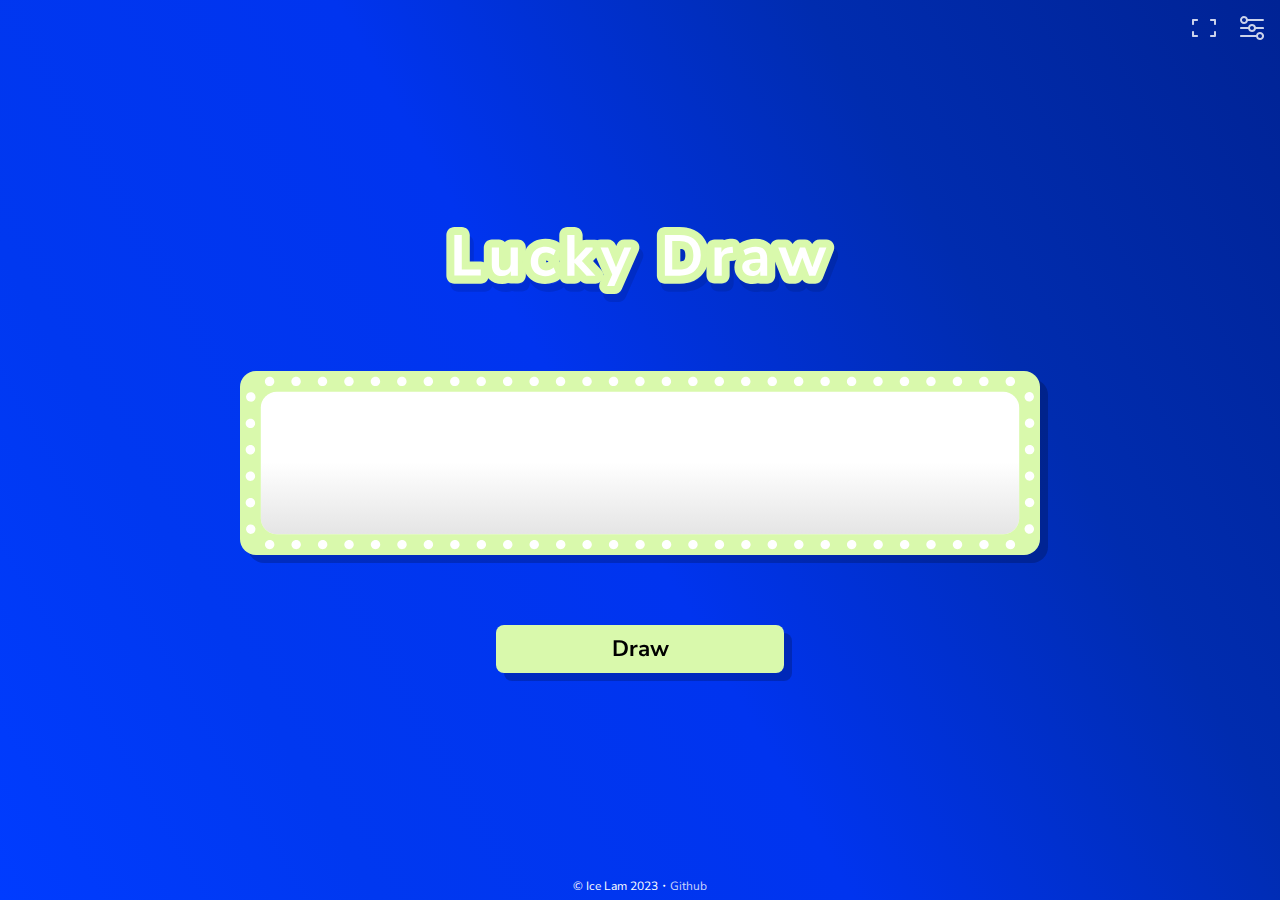
==== lucky-draw/index.html @ dd075f1b "add lucky draw" ====
<!DOCTYPE html PUBLIC "-//W3C//DTD XHTML 1.1//EN" "http://www.w3.org/TR/xhtml11/DTD/xhtml11.dtd"><html xmlns="http://www.w3.org/1999/xhtml" xml:lang="en" lang="en"><head><meta http-equiv="Content-Type" content="text/html; charset=utf-8"><meta name="language" content="English"><meta http-equiv="X-UA-Compatible" content="IE=edge"><meta name="viewport" content="width=device-width,initial-scale=1,user-scalable=no"><meta name="format-detection" content="telephone=no, date=no, address=no, email=no"><meta name="msapplication-tap-highlight" content="no"><meta name="description" content="Simple HTML5 random name picker for picking lucky draw winner using Web Animations and AudioContext API."><meta name="keywords" content="lucky draw, lucky draw online, lucky draw app, random name picker, name picker"><meta name="title" content="Random Name Picker for Lucky Draw"><link rel="canonical" href="https://localhost:8888/"><meta property="og:description" content="Simple HTML5 random name picker for picking lucky draw winner using Web Animations and AudioContext API."><meta property="og:title" content="Random Name Picker for Lucky Draw"><meta property="og:type" content="website"><meta property="og:url" content="https://localhost:8888/"><meta property="og:image" content="https://localhost:8888/assets/images/og/og-image.png"><meta property="og:image:secure_url" content="https://localhost:8888/assets/images/og/og-image.png"><meta property="og:image:type" content="image/png"><meta property="og:image:width" content="1200"><meta property="og:image:height" content="630"><meta property="og:image:alt" content="Simple HTML5 random name picker for picking lucky draw winner using Web Animations and AudioContext API."><meta property="og:site_name" content="localhost:8888"><link rel="manifest" href="manifest.json"><meta name="apple-mobile-web-app-status-bar-style" content="black"><meta name="apple-mobile-web-app-capable" content="yes"><link rel="apple-touch-icon" sizes="180x180" href="assets/images/touch-icons/apple-touch-icon-180x180.png"><link rel="apple-touch-icon" sizes="152x152" href="assets/images/touch-icons/apple-touch-icon-152x152.png"><link rel="apple-touch-icon" sizes="144x144" href="assets/images/touch-icons/apple-touch-icon-144x144.png"><link rel="apple-touch-icon" sizes="120x120" href="assets/images/touch-icons/apple-touch-icon-120x120.png"><link rel="apple-touch-icon" sizes="114x114" href="assets/images/touch-icons/apple-touch-icon-114x114.png"><link rel="apple-touch-icon" sizes="76x76" href="assets/images/touch-icons/apple-touch-icon-76x76.png"><link rel="apple-touch-icon" sizes="72x72" href="assets/images/touch-icons/apple-touch-icon-72x72.png"><link rel="apple-touch-icon" sizes="57x57" href="assets/images/touch-icons/apple-touch-icon-57x57.png"><link rel="apple-touch-icon" href="assets/images/touch-icons/apple-touch-icon-57x57.png"><meta name="theme-color" content="#024c99"><meta name="mobile-web-app-capable" content="yes"><link rel="shortcut icon" href="assets/images/favicon.ico" type="image/x-icon"><title>Random Name Picker for Lucky Draw</title><script>!function(e,t,a,n,g){e[n]=e[n]||[],e[n].push({"gtm.start":(new Date).getTime(),event:"gtm.js"});var m=t.getElementsByTagName(a)[0],r=t.createElement(a);r.async=!0,r.src="https://www.googletagmanager.com/gtm.js?id=GTM-54B6D4G",m.parentNode.insertBefore(r,m)}(window,document,"script","dataLayer")</script><script defer="defer" src="assets/js/vendor.1891b3a6.js"></script><script defer="defer" src="assets/js/app.99dad608.js"></script><link href="assets/css/app.99dad608.css" rel="stylesheet"></head><body><noscript><iframe src="https://www.googletagmanager.com/ns.html?id=GTM-54B6D4G" height="0" width="0" style="display:none;visibility:hidden"></iframe></noscript><div class="theme--blue" id="app"><div class="main"><div class="control-group"><button class="icon-button icon-button--small" id="fullscreen-button"><?xml version="1.0" encoding="utf-8"?> <svg version="1.1" id="Layer_1" xmlns="http://www.w3.org/2000/svg" xmlns:xlink="http://www.w3.org/1999/xlink" x="0px" y="0px" viewBox="0 0 40 40" style="enable-background:new 0 0 40 40" xml:space="preserve" fill="currentcolor"><g id="fullscreen-icon"><g><path d="M8.3,5H1.7C0.7,5,0,5.7,0,6.7v6.7C0,14.3,0.7,15,1.7,15c0.9,0,1.7-0.7,1.7-1.7v-5h5c0.9,0,1.7-0.7,1.7-1.7
			S9.3,5,8.3,5z"/><path d="M40,13.3V6.7C40,5.7,39.3,5,38.3,5h-6.7C30.7,5,30,5.7,30,6.7c0,0.9,0.7,1.7,1.7,1.7h5v5
			c0,0.9,0.7,1.7,1.7,1.7S40,14.3,40,13.3z"/><path d="M31.7,35h6.7c0.9,0,1.7-0.7,1.7-1.7v-6.7c0-0.9-0.7-1.7-1.7-1.7c-0.9,0-1.7,0.7-1.7,1.7v5h-5
			c-0.9,0-1.7,0.7-1.7,1.7S30.7,35,31.7,35z"/><path d="M0,26.7v6.7C0,34.3,0.7,35,1.7,35h6.7c0.9,0,1.7-0.7,1.7-1.7c0-0.9-0.7-1.7-1.7-1.7h-5v-5
			c0-0.9-0.7-1.7-1.7-1.7S0,25.7,0,26.7z"/></g></g></svg></button><button class="icon-button icon-button--small" id="settings-button"><?xml version="1.0" encoding="utf-8"?> <svg version="1.1" id="Layer_1" xmlns="http://www.w3.org/2000/svg" xmlns:xlink="http://www.w3.org/1999/xlink" x="0px" y="0px" viewBox="0 0 40 40" style="enable-background:new 0 0 40 40" xml:space="preserve" fill="currentcolor"><g id="setting-icon"><path d="M6.7,13.3c3.1,0,5.7-2.1,6.5-5h25.2c0.9,0,1.7-0.7,1.7-1.7C40,5.7,39.3,5,38.3,5H13.1c-0.7-2.9-3.4-5-6.5-5
		C3,0,0,3,0,6.7S3,13.3,6.7,13.3z M6.7,3.3c1.8,0,3.3,1.5,3.3,3.3S8.5,10,6.7,10S3.3,8.5,3.3,6.7S4.8,3.3,6.7,3.3z"/><path d="M33.3,26.7c-3.1,0-5.7,2.1-6.5,5H1.7c-0.9,0-1.7,0.7-1.7,1.7S0.7,35,1.7,35h25.2c0.7,2.9,3.4,5,6.5,5
		c3.7,0,6.7-3,6.7-6.7S37,26.7,33.3,26.7z M33.3,36.7c-1.8,0-3.3-1.5-3.3-3.3c0-1.8,1.5-3.3,3.3-3.3c1.8,0,3.3,1.5,3.3,3.3
		C36.7,35.2,35.2,36.7,33.3,36.7z"/><path d="M38.3,18.3H26.5c-0.7-2.9-3.4-5-6.5-5s-5.7,2.1-6.5,5H1.7C0.7,18.3,0,19.1,0,20c0,0.9,0.7,1.7,1.7,1.7h11.9
		c0.7,2.9,3.4,5,6.5,5s5.7-2.1,6.5-5h11.9c0.9,0,1.7-0.7,1.7-1.7S39.3,18.3,38.3,18.3z M20,23.3c-1.8,0-3.3-1.5-3.3-3.3
		s1.5-3.3,3.3-3.3s3.3,1.5,3.3,3.3S21.8,23.3,20,23.3z"/></g></svg></button></div><canvas class="confetti" id="confetti-canvas"></canvas><div id="lucky-draw"><div class="title"><?xml version="1.0" encoding="utf-8"?> <svg version="1.1" id="Layer_1" xmlns="http://www.w3.org/2000/svg" xmlns:xlink="http://www.w3.org/1999/xlink" x="0px" y="0px" viewBox="0 0 496 94" style="enable-background:new 0 0 496 94" xml:space="preserve" aria-labelledby="Lucky Draw" role="img"><style>#title_svg .st0{opacity:.1}#title_svg .st1{fill:#000000}#title_svg .st2{fill:#808080}#title_svg .st3{fill:currentcolor}#title_svg .st4{fill:#FFFFFF}</style><g id="title_svg"><g class="st0"><path class="st1" d="M29.7,10h-9.3c-5.5,0-10,4.5-10,10v50.8c0,5.5,4.5,10,10,10h33c5.5,0,10-4.5,10-10v-7.6c0-5.5-4.5-10-10-10
			H39.7V20C39.7,14.5,35.2,10,29.7,10L29.7,10z"/><path class="st2" d="M20.4,70.8V20h9.3v43.1h23.7v7.6h-33V70.8z"/><path class="st1" d="M99.8,25.6h-9c-2.9,0-5.4,1.2-7.3,3.1c-1.8-1.9-4.4-3.1-7.3-3.1h-9c-5.5,0-10,4.5-10,10v21.2
			c0,15.1,8.8,24.5,23,24.5c2.6,0,5.1-0.4,7.4-1.2c1.1,0.4,2.2,0.6,3.4,0.6h8.8c5.5,0,10-4.5,10-10V35.6
			C109.8,30,105.3,25.6,99.8,25.6L99.8,25.6z"/><path class="st2" d="M99.8,35.6v35.2H91v-5.4c-1.1,1.9-2.6,3.4-4.5,4.4s-4,1.5-6.3,1.5c-8.6,0-13-4.8-13-14.5V35.6h9v21.3
			c0,2.5,0.5,4.3,1.5,5.5s2.6,1.8,4.8,1.8c2.5,0,4.5-0.8,6-2.5s2.3-3.9,2.3-6.6V35.6H99.8z"/><path class="st1" d="M134.2,24.7c-5.3,0-10.2,1.2-14.5,3.5c-4.5,2.5-8,6-10.4,10.5c-2.3,4.3-3.5,9.1-3.5,14.4s1.1,10.1,3.3,14.2
			c2.4,4.5,5.8,8,10.3,10.4c4.2,2.3,9,3.5,14.4,3.5c3.6,0,7.2-0.6,10.6-1.7c3.7-1.2,6.9-3,9.5-5.4c3.1-2.8,4.1-7.3,2.5-11.2
			l-2.6-6.3c-0.6-1.5-1.6-2.8-2.7-3.8c1.2-1,2.1-2.3,2.8-3.8l2.6-6.3c1.6-3.8,0.6-8.3-2.4-11.1c-2.5-2.3-5.7-4.1-9.4-5.4
			C141.3,25.3,137.8,24.7,134.2,24.7L134.2,24.7z M135.2,54.3c0-0.3-0.1-0.7-0.1-1.2c0-0.6,0-1,0.1-1.3c0.4,0,0.8,0.1,1.2,0.3
			c0.6,0.2,1.1,0.5,1.7,1c-0.6,0.4-1.1,0.8-1.7,1C136,54.2,135.6,54.2,135.2,54.3L135.2,54.3z"/><path class="st2" d="M124.3,69.1c-2.7-1.5-4.8-3.6-6.2-6.3c-1.4-2.7-2.2-5.9-2.2-9.6c0-3.6,0.8-6.9,2.3-9.7s3.7-5,6.4-6.5
			c2.8-1.5,6-2.3,9.6-2.3c2.5,0,4.9,0.4,7.3,1.2c2.4,0.8,4.3,1.9,5.7,3.2l-2.6,6.3c-1.5-1.2-3.1-2.1-4.7-2.7
			c-1.7-0.6-3.3-0.9-4.9-0.9c-3.1,0-5.5,1-7.3,2.9c-1.7,1.9-2.6,4.7-2.6,8.4c0,3.6,0.9,6.4,2.6,8.3c1.7,1.9,4.2,2.9,7.3,2.9
			c1.6,0,3.3-0.3,4.9-0.9c1.7-0.6,3.2-1.5,4.7-2.7l2.6,6.3c-1.5,1.4-3.5,2.5-5.9,3.3s-4.9,1.2-7.5,1.2
			C130.2,71.3,127,70.6,124.3,69.1z"/><path class="st1" d="M170.6,10h-9c-5.5,0-10,4.5-10,10v50.8c0,5.5,4.5,10,10,10h9c3,0,5.7-1.3,7.6-3.4l0.3,0.3
			c1.9,2,4.5,3.1,7.3,3.1H197c4,0,7.6-2.4,9.2-6c1.6-3.6,0.9-7.9-1.8-10.8l-10.6-11.4l9.4-10c2.7-2.9,3.5-7.2,1.9-10.8
			c-1.6-3.7-5.2-6-9.2-6H185c-1.5,0-2.9,0.3-4.2,0.9V20C180.6,14.5,176.1,10,170.6,10L170.6,10z"/><path class="st2" d="M196.9,70.8h-11.2l-15.1-16.1v16.1h-9V20h9v31l14.2-15.3h10.9l-15.8,16.8L196.9,70.8z"/><path class="st1" d="M241.7,25.6h-8.9c-4.1,0-7.7,2.4-9.2,6.2l-0.8,2.1l-0.8-2c-1.5-3.8-5.2-6.3-9.3-6.3h-9.5
			c-3.4,0-6.5,1.7-8.4,4.5c-1.8,2.8-2.2,6.4-0.8,9.5l12.9,29.7l-4.6,10.3c-1.4,3.1-1.1,6.7,0.7,9.5s5,4.6,8.4,4.6h9.1
			c4,0,7.6-2.3,9.2-6l21.2-48.1c1.4-3.1,1.1-6.7-0.8-9.5C248.2,27.3,245,25.6,241.7,25.6L241.7,25.6z M241.7,45.6L241.7,45.6
			L241.7,45.6L241.7,45.6z"/><path class="st2" d="M232.8,35.6h8.9l-21.2,48.1h-9.1l6.4-14.3l-14.7-33.8h9.5l9.9,24.8L232.8,35.6z"/><path class="st1" d="M302.3,10h-18.7c-5.5,0-10,4.5-10,10v50.8c0,5.5,4.5,10,10,10h18.7c11,0,19.8-3.2,26.3-9.5
			c6.6-6.4,9.9-15.1,9.9-25.9s-3.3-19.5-9.9-25.9C322.1,13.2,313.2,10,302.3,10L302.3,10z M302.9,53.2V37.6c2.3,0.1,4.1,0.6,4.8,1.4
			c1,1,1.5,3.3,1.5,6.3c0,3.1-0.6,5.4-1.5,6.4C306.9,52.5,305.2,53,302.9,53.2L302.9,53.2z"/><path class="st2" d="M283.6,20h18.7c8.3,0,14.7,2.2,19.3,6.7c4.6,4.4,6.9,10.7,6.9,18.7s-2.3,14.3-6.9,18.7
			c-4.6,4.5-11,6.7-19.3,6.7h-18.7V20z M301.7,63.2c11.7,0,17.5-6,17.5-17.9s-5.8-17.8-17.5-17.8h-8.9v35.6L301.7,63.2L301.7,63.2z"/><path class="st1" d="M368.3,24.6c-0.3,0-0.5,0-0.8,0l-2.7,0.2c-2.7,0.2-5,0.7-7,1.3c-1.1-0.4-2.3-0.6-3.6-0.6h-8.6
			c-5.5,0-10,4.5-10,10v35.2c0,5.5,4.5,10,10,10h9c5.5,0,10-4.5,10-10V52.6l5.1-0.5c5.4-0.5,9.4-5.3,9-10.7l-0.6-7.6
			c-0.2-2.6-1.4-5.1-3.5-6.8C373,25.5,370.7,24.6,368.3,24.6L368.3,24.6z M363.5,52.9L363.5,52.9L363.5,52.9L363.5,52.9z"/><path class="st2" d="M368.9,42.2l-5.3,0.5c-6,0.6-8.9,3.6-8.9,9.1v19h-9V35.6h8.6v6.2c1.8-4.2,5.6-6.5,11.3-6.9l2.7-0.2
			L368.9,42.2z"/><path class="st1" d="M394.8,64.9c2.4,0,4.4-0.8,5.9-2.4c1.5-1.6,2.3-3.7,2.3-6.2v-1.5h-1.3c-3.2,0-5.7,0.1-7.5,0.4
			c-1.8,0.3-3,0.8-3.8,1.5s-1.2,1.7-1.2,3c0,1.5,0.5,2.8,1.6,3.8S393.2,64.9,394.8,64.9 M396.9,24.7c-3.4,0-7,0.5-10.7,1.6
			c-3.7,1.1-6.9,2.5-9.7,4.2c-4.1,2.6-5.7,7.7-3.9,12.2l2.1,5.1c-2,2.4-4.2,6.4-4.2,12.5c0,4,1.1,7.8,3.3,11.1
			c2.1,3.2,4.9,5.7,8.4,7.4c3.3,1.7,7,2.5,10.9,2.5c2.4,0,4.7-0.4,6.9-1c1,0.3,2,0.5,3,0.5h8.6c5.5,0,10-4.5,10-10V49.4
			c0-7.7-2.2-13.8-6.5-18.2C410.6,26.9,404.6,24.7,396.9,24.7L396.9,24.7z"/><path class="st2" d="M407.9,38.3c2.4,2.4,3.6,6.1,3.6,11.1v21.4h-8.6v-5.4c-0.8,1.9-2.1,3.3-3.9,4.4c-1.8,1.1-3.8,1.6-6.1,1.6
			c-2.4,0-4.5-0.5-6.4-1.4c-1.9-1-3.4-2.3-4.5-4s-1.7-3.6-1.7-5.6c0-2.6,0.7-4.6,2-6.1s3.5-2.6,6.4-3.2c3-0.7,7.1-1,12.3-1h1.8v-1.7
			c0-2.4-0.5-4.1-1.5-5.2s-2.7-1.6-5.1-1.6c-1.9,0-3.8,0.3-5.9,1c-2,0.6-4,1.5-6,2.7l-2.5-6.2c2-1.2,4.3-2.3,7.1-3.1
			c2.8-0.8,5.4-1.2,7.9-1.2C401.8,34.7,405.5,35.9,407.9,38.3z M400.7,62.4c1.5-1.6,2.3-3.7,2.3-6.2v-1.5h-1.3
			c-3.2,0-5.7,0.1-7.5,0.4c-1.8,0.3-3,0.8-3.8,1.5s-1.2,1.7-1.2,3c0,1.5,0.5,2.8,1.6,3.8s2.4,1.5,4,1.5
			C397.2,64.9,399.2,64.1,400.7,62.4z"/><path class="st1" d="M485.6,25.6h-8.8c-3.8,0-7.3,2.2-9,5.6c-1.7-3.4-5.1-5.6-9-5.6h-6.5c-3.9,0-7.3,2.2-9,5.6
			c-1.7-3.4-5.1-5.6-9-5.6h-9.2c-3.3,0-6.4,1.6-8.3,4.4c-1.9,2.7-2.2,6.2-1,9.3l13.9,35.2c1.5,3.8,5.2,6.3,9.3,6.3h7.8
			c3.5,0,6.7-1.9,8.5-4.8c1.8,2.9,5,4.8,8.5,4.8h7.8c4.1,0,7.8-2.5,9.3-6.3l13.8-35.2c1.2-3.1,0.8-6.6-1-9.3
			C492,27.2,488.9,25.6,485.6,25.6L485.6,25.6z M485.6,45.6L485.6,45.6L485.6,45.6L485.6,45.6z"/><path class="st2" d="M476.8,35.6h8.8l-13.8,35.2H464l-8.6-22.7L447,70.8h-7.8l-13.9-35.2h9.2l9,24.5l9-24.5h6.5l9,24.6L476.8,35.6
			z"/></g><g><g><g><path class="st3" d="M24.7,0h-9.3c-5.5,0-10,4.5-10,10v50.8c0,5.5,4.5,10,10,10h33c5.5,0,10-4.5,10-10v-7.6c0-5.5-4.5-10-10-10
					H34.7V10C34.7,4.5,30.2,0,24.7,0L24.7,0z"/><path class="st4" d="M15.4,60.8V10h9.3v43.1h23.7v7.6h-33V60.8z"/></g><g><path class="st3" d="M94.8,15.6h-9c-2.9,0-5.4,1.2-7.3,3.1c-1.8-1.9-4.4-3.1-7.3-3.1h-9c-5.5,0-10,4.5-10,10v21.2
					c0,15.1,8.8,24.5,23,24.5c2.6,0,5.1-0.4,7.4-1.2c1.1,0.4,2.2,0.6,3.4,0.6h8.8c5.5,0,10-4.5,10-10V25.6
					C104.8,20,100.3,15.6,94.8,15.6L94.8,15.6z"/><path class="st4" d="M94.8,25.6v35.2H86v-5.4c-1.1,1.9-2.6,3.4-4.5,4.4s-4,1.5-6.3,1.5c-8.6,0-13-4.8-13-14.5V25.6h9v21.3
					c0,2.5,0.5,4.3,1.5,5.5s2.6,1.8,4.8,1.8c2.5,0,4.5-0.8,6-2.5s2.3-3.9,2.3-6.6V25.6H94.8z"/></g><g><path class="st3" d="M129.2,14.7c-5.3,0-10.2,1.2-14.5,3.5c-4.5,2.5-8,6-10.4,10.5c-2.3,4.3-3.5,9.1-3.5,14.4s1.1,10.1,3.3,14.2
					c2.4,4.5,5.8,8,10.3,10.4c4.2,2.3,9,3.5,14.4,3.5c3.6,0,7.2-0.6,10.6-1.7c3.7-1.2,6.9-3,9.5-5.4c3.1-2.8,4.1-7.3,2.5-11.2
					l-2.6-6.3c-0.6-1.5-1.6-2.8-2.7-3.8c1.2-1,2.1-2.3,2.8-3.8l2.6-6.3c1.6-3.8,0.6-8.3-2.4-11.1c-2.5-2.3-5.7-4.1-9.4-5.4
					C136.3,15.3,132.8,14.7,129.2,14.7L129.2,14.7z M130.2,44.3c0-0.3-0.1-0.7-0.1-1.2c0-0.6,0-1,0.1-1.3c0.4,0,0.8,0.1,1.2,0.3
					c0.6,0.2,1.1,0.5,1.7,1c-0.6,0.4-1.1,0.8-1.7,1C131,44.2,130.6,44.2,130.2,44.3L130.2,44.3z"/><path class="st4" d="M119.3,59.1c-2.7-1.5-4.8-3.6-6.2-6.3c-1.4-2.7-2.2-5.9-2.2-9.6c0-3.6,0.8-6.9,2.3-9.7s3.7-5,6.4-6.5
					c2.8-1.5,6-2.3,9.6-2.3c2.5,0,4.9,0.4,7.3,1.2c2.4,0.8,4.3,1.9,5.7,3.2l-2.6,6.3c-1.5-1.2-3.1-2.1-4.7-2.7
					c-1.7-0.6-3.3-0.9-4.9-0.9c-3.1,0-5.5,1-7.3,2.9c-1.7,1.9-2.6,4.7-2.6,8.4c0,3.6,0.9,6.4,2.6,8.3s4.2,2.9,7.3,2.9
					c1.6,0,3.3-0.3,4.9-0.9c1.7-0.6,3.2-1.5,4.7-2.7l2.6,6.3c-1.5,1.4-3.5,2.5-5.9,3.3s-4.9,1.2-7.5,1.2
					C125.2,61.3,122,60.6,119.3,59.1z"/></g><g><path class="st3" d="M165.6,0h-9c-5.5,0-10,4.5-10,10v50.8c0,5.5,4.5,10,10,10h9c3,0,5.7-1.3,7.6-3.4l0.3,0.3
					c1.9,2,4.5,3.1,7.3,3.1H192c4,0,7.6-2.4,9.2-6c1.6-3.6,0.9-7.9-1.8-10.8l-10.6-11.4l9.4-10c2.7-2.9,3.5-7.2,1.9-10.8
					c-1.6-3.7-5.2-6-9.2-6H180c-1.5,0-2.9,0.3-4.2,0.9V10C175.6,4.5,171.1,0,165.6,0L165.6,0z"/><path class="st4" d="M191.9,60.8h-11.2l-15.1-16.1v16.1h-9V10h9v31l14.2-15.3h10.9l-15.8,16.8L191.9,60.8z"/></g><g><path class="st3" d="M236.7,15.6h-8.9c-4.1,0-7.7,2.4-9.2,6.2l-0.8,2.1l-0.8-2c-1.5-3.8-5.2-6.3-9.3-6.3h-9.5
					c-3.4,0-6.5,1.7-8.4,4.5c-1.8,2.8-2.2,6.4-0.8,9.5l12.9,29.7l-4.6,10.3c-1.4,3.1-1.1,6.7,0.7,9.5s5,4.6,8.4,4.6h9.1
					c4,0,7.6-2.3,9.2-6l21.2-48.1c1.4-3.1,1.1-6.7-0.8-9.5C243.2,17.3,240,15.6,236.7,15.6L236.7,15.6z M236.7,35.6L236.7,35.6
					L236.7,35.6L236.7,35.6z"/><path class="st4" d="M227.8,25.6h8.9l-21.2,48.1h-9.1l6.4-14.3l-14.7-33.8h9.5l9.9,24.8L227.8,25.6z"/></g><g><path class="st3" d="M297.3,0h-18.7c-5.5,0-10,4.5-10,10v50.8c0,5.5,4.5,10,10,10h18.7c11,0,19.8-3.2,26.3-9.5
					c6.6-6.4,9.9-15.1,9.9-25.9s-3.3-19.5-9.9-25.9C317.1,3.2,308.2,0,297.3,0L297.3,0z M297.9,43.2V27.6c2.3,0.1,4.1,0.6,4.8,1.4
					c1,1,1.5,3.3,1.5,6.3c0,3.1-0.6,5.4-1.5,6.4C301.9,42.5,300.2,43,297.9,43.2L297.9,43.2z"/><path class="st4" d="M278.6,10h18.7c8.3,0,14.7,2.2,19.3,6.7c4.6,4.4,6.9,10.7,6.9,18.7s-2.3,14.3-6.9,18.7
					c-4.6,4.5-11,6.7-19.3,6.7h-18.7V10z M296.7,53.2c11.7,0,17.5-6,17.5-17.9s-5.8-17.8-17.5-17.8h-8.9v35.6L296.7,53.2L296.7,53.2
					z"/></g><g><path class="st3" d="M363.3,14.6c-0.3,0-0.5,0-0.8,0l-2.7,0.2c-2.7,0.2-5,0.7-7,1.3c-1.1-0.4-2.3-0.6-3.6-0.6h-8.6
					c-5.5,0-10,4.5-10,10v35.2c0,5.5,4.5,10,10,10h9c5.5,0,10-4.5,10-10V42.6l5.1-0.5c5.4-0.5,9.4-5.3,9-10.7l-0.6-7.6
					c-0.2-2.6-1.4-5.1-3.5-6.8C368,15.5,365.7,14.6,363.3,14.6L363.3,14.6z M358.5,42.9L358.5,42.9L358.5,42.9L358.5,42.9z"/><path class="st4" d="M363.9,32.2l-5.3,0.5c-6,0.6-8.9,3.6-8.9,9.1v19h-9V25.6h8.6v6.2c1.8-4.2,5.6-6.5,11.3-6.9l2.7-0.2
					L363.9,32.2z"/></g><g><path class="st3" d="M389.8,54.9c2.4,0,4.4-0.8,5.9-2.4s2.3-3.7,2.3-6.2v-1.5h-1.3c-3.2,0-5.7,0.1-7.5,0.4
					c-1.8,0.3-3,0.8-3.8,1.5s-1.2,1.7-1.2,3c0,1.5,0.5,2.8,1.6,3.8S388.2,54.9,389.8,54.9 M391.9,14.7c-3.4,0-7,0.5-10.7,1.6
					s-6.9,2.5-9.7,4.2c-4.1,2.6-5.7,7.7-3.9,12.2l2.1,5.1c-2,2.4-4.2,6.4-4.2,12.5c0,4,1.1,7.8,3.3,11.1c2.1,3.2,4.9,5.7,8.4,7.4
					c3.3,1.7,7,2.5,10.9,2.5c2.4,0,4.7-0.4,6.9-1c1,0.3,2,0.5,3,0.5h8.6c5.5,0,10-4.5,10-10V39.4c0-7.7-2.2-13.8-6.5-18.2
					C405.6,16.9,399.6,14.7,391.9,14.7L391.9,14.7z"/><path class="st4" d="M402.9,28.3c2.4,2.4,3.6,6.1,3.6,11.1v21.4h-8.6v-5.4c-0.8,1.9-2.1,3.3-3.9,4.4c-1.8,1.1-3.8,1.6-6.1,1.6
					c-2.4,0-4.5-0.5-6.4-1.4c-1.9-1-3.4-2.3-4.5-4s-1.7-3.6-1.7-5.6c0-2.6,0.7-4.6,2-6.1s3.5-2.6,6.4-3.2c3-0.7,7.1-1,12.3-1h1.8
					v-1.7c0-2.4-0.5-4.1-1.5-5.2s-2.7-1.6-5.1-1.6c-1.9,0-3.8,0.3-5.9,1c-2,0.6-4,1.5-6,2.7l-2.5-6.2c2-1.2,4.3-2.3,7.1-3.1
					c2.8-0.8,5.4-1.2,7.9-1.2C396.8,24.7,400.5,25.9,402.9,28.3z M395.7,52.4c1.5-1.6,2.3-3.7,2.3-6.2v-1.5h-1.3
					c-3.2,0-5.7,0.1-7.5,0.4c-1.8,0.3-3,0.8-3.8,1.5s-1.2,1.7-1.2,3c0,1.5,0.5,2.8,1.6,3.8s2.4,1.5,4,1.5
					C392.2,54.9,394.2,54.1,395.7,52.4z"/></g><g><path class="st3" d="M480.6,15.6h-8.8c-3.8,0-7.3,2.2-9,5.6c-1.7-3.4-5.1-5.6-9-5.6h-6.5c-3.9,0-7.3,2.2-9,5.6
					c-1.7-3.4-5.1-5.6-9-5.6h-9.2c-3.3,0-6.4,1.6-8.3,4.4c-1.9,2.7-2.2,6.2-1,9.3l13.9,35.2c1.5,3.8,5.2,6.3,9.3,6.3h7.8
					c3.5,0,6.7-1.9,8.5-4.8c1.8,2.9,5,4.8,8.5,4.8h7.8c4.1,0,7.8-2.5,9.3-6.3l13.8-35.2c1.2-3.1,0.8-6.6-1-9.3
					C487,17.2,483.9,15.6,480.6,15.6L480.6,15.6z M480.6,35.6L480.6,35.6L480.6,35.6L480.6,35.6z"/><path class="st4" d="M471.8,25.6h8.8l-13.8,35.2H459l-8.6-22.7L442,60.8h-7.8l-13.9-35.2h9.2l9,24.5l9-24.5h6.5l9,24.6
					L471.8,25.6z"/></g></g></g></g></svg></div><div class="slot"><div class="slot__outer"><div class="slot__inner"><div class="slot__shadow"></div><div class="reel" id="reel"></div></div></div><div class="sunburst" id="sunburst"><img src="assets/images/sunburst.0838324a.svg" alt="sunburst"></div></div><button class="solid-button" id="draw-button">Draw</button></div><div class="settings" id="settings"><div class="settings__panel" id="settings-panel"><div class="settings__panel__group"><h1 class="settings__title">Settings</h1><div class="input-group"><label class="input-label" for="name-list">Name List</label><textarea class="input-field input-field--textarea" rows="8" placeholder="Separate each name by line break" id="name-list"></textarea></div><div class="input-group input-group--2-column"><label class="input-label" for="remove-from-list">Remove winner from list</label><label class="input--switch"><input type="checkbox" checked="true" id="remove-from-list"><span class="slider"></span></label></div><div class="input-group input-group--2-column"><label class="input-label" for="enable-sound">Enable sound effect</label><label class="input--switch"><input type="checkbox" checked="true" id="enable-sound"><span class="slider"></span></label></div></div><div class="settings__panel__group"><button class="solid-button solid-button" id="settings-save">Save</button><button class="solid-button solid-button--danger" id="settings-close">Discard and close</button></div></div></div></div><div class="footer"><span>© Ice Lam 2023・</span><a href="https://github.com/icelam/random-name-picker" target="_blank">Github</a></div></div></body></html>
---- lucky-draw/assets/css/app.99dad608.css ----
@import url(https://fonts.googleapis.com/css2?family=Nunito+Sans:wght@400;600;700;800&display=swap);
@-webkit-keyframes rotate{0%{-webkit-transform:rotate(0deg);transform:rotate(0deg)}to{-webkit-transform:rotate(1turn);transform:rotate(1turn)}}@-moz-keyframes rotate{0%{-moz-transform:rotate(0deg);transform:rotate(0deg)}to{-moz-transform:rotate(1turn);transform:rotate(1turn)}}@-o-keyframes rotate{0%{-o-transform:rotate(0deg);transform:rotate(0deg)}to{-o-transform:rotate(1turn);transform:rotate(1turn)}}@keyframes rotate{0%{-webkit-transform:rotate(0deg);-moz-transform:rotate(0deg);-o-transform:rotate(0deg);transform:rotate(0deg)}to{-webkit-transform:rotate(1turn);-moz-transform:rotate(1turn);-o-transform:rotate(1turn);transform:rotate(1turn)}}:not(input,textarea,select){-webkit-touch-callout:none;-webkit-user-select:none}*{-webkit-text-size-adjust:100%;-webkit-tap-highlight-color:rgba(0,0,0,0);-webkit-tap-highlight-color:transparent;-moz-box-sizing:border-box;box-sizing:border-box}body,html{font-family:Nunito Sans,微軟正黑體,Microsoft JhengHei,Microsoft JhengHei UI,Microsoft YaHei,Microsoft YaHei UI,PingFang TC,Lantinghei TC,Heiti TC,Apple LiGothic,PMingLiU,Arial,sans-serif;font-size:16px;height:100%;line-height:1.5;margin:0;min-width:320px;padding:0;width:100%}#app{-moz-box-orient:vertical;-moz-box-direction:normal;-moz-box-align:center;-moz-box-pack:center;align-items:center;display:-moz-box;display:flex;flex-direction:column;justify-content:center;min-height:100%;overflow:hidden;padding:0 3.125rem}@media only screen and (max-width:575px){#app{padding:0 5%}}.theme--blue{background:-moz-linear-gradient(210deg,#002395 .13%,#002caf 26.19%,#0034ef 52.6%,#0038f0 79.08%,#003cff 100%);background:-o-linear-gradient(210deg,#002395 .13%,#002caf 26.19%,#0034ef 52.6%,#0038f0 79.08%,#003cff 100%);background:linear-gradient(240deg,#002395 .13%,#002caf 26.19%,#0034ef 52.6%,#0038f0 79.08%,#003cff);color:#fff}.theme--red{background:-moz-linear-gradient(210deg,#ff462d .13%,#ff422f 26.19%,#ff3634 52.6%,#ff223c 79.08%,#ff0c45 100%);background:-o-linear-gradient(210deg,#ff462d .13%,#ff422f 26.19%,#ff3634 52.6%,#ff223c 79.08%,#ff0c45 100%);background:linear-gradient(240deg,#ff462d .13%,#ff422f 26.19%,#ff3634 52.6%,#ff223c 79.08%,#ff0c45);color:#fff}.theme--purple{background:-moz-linear-gradient(bottom,#7e3efd .13%,#7b3df9 23.02%,#7039ed 46.22%,#5f32d8 69.56%,#4828bc 92.87%,#3f25b2 100%);background:-o-linear-gradient(bottom,#7e3efd .13%,#7b3df9 23.02%,#7039ed 46.22%,#5f32d8 69.56%,#4828bc 92.87%,#3f25b2 100%);background:linear-gradient(0deg,#7e3efd .13%,#7b3df9 23.02%,#7039ed 46.22%,#5f32d8 69.56%,#4828bc 92.87%,#3f25b2);color:#fff}.main{-moz-box-orient:vertical;-moz-box-direction:normal;-moz-box-align:center;-moz-box-pack:center;-moz-box-flex:1;align-items:center;display:-moz-box;display:flex;flex:1 1 0;flex-direction:column;justify-content:center;max-width:1200px;min-height:-webkit-min-content;min-height:-moz-min-content;min-height:min-content;padding:3.125rem 0;width:100%}.footer{-moz-box-flex:0;-moz-box-sizing:border-box;box-sizing:border-box;flex:0 1 auto;font-size:.75rem;padding:.3125rem;text-align:center;width:100%}a{color:hsla(0,0%,100%,.8);text-decoration:none}a:active,a:focus,a:hover{color:hsla(0,0%,100%,.9);text-decoration:underline}.align--right{text-align:right}.solid-button{-webkit-appearance:none;-moz-appearance:none;appearance:none;background-color:#d9f9ac;border:none;border-radius:.625rem;box-shadow:.625rem .625rem 0 rgba(0,0,0,.2);color:#000;cursor:pointer;display:inline-block;font-family:inherit;font-size:1.75rem;font-weight:700;line-height:1.75rem;outline:none;padding:1rem .625rem;text-align:center;text-decoration:none;white-space:nowrap}.solid-button:hover{background-color:#e4fbc4}.solid-button:disabled{cursor:not-allowed}.solid-button:disabled:hover{background-color:#d9f9ac}.solid-button--danger{background-color:#e54c23;color:#000}.solid-button--danger:hover{background-color:#e85f3a}.solid-button--danger:disabled{cursor:not-allowed}.solid-button--danger:disabled:hover{background-color:#e54c23}.icon-button{-webkit-appearance:none;-moz-appearance:none;appearance:none;background-color:transparent;border:0;border-radius:0;box-shadow:none;color:hsla(0,0%,100%,.8);cursor:pointer;display:inline-block;font-family:inherit;font-size:2.5rem;line-height:1em;margin:0;outline:none;padding:0;text-align:center;text-decoration:none}.icon-button>svg{display:block;height:1em;width:1em}.icon-button:hover{color:hsla(0,0%,100%,.9)}.icon-button:disabled{cursor:not-allowed}.icon-button:disabled:hover{color:hsla(0,0%,100%,.9)}.icon-button--small{font-size:1.5rem}.input-group{margin:0 0 4rem}.input-group--2-column{-moz-box-pack:justify;-moz-box-align:center;align-items:center;display:-moz-box;display:flex;justify-content:space-between}.input-group--2-column .input-label{margin:0}.input-label{display:inline-block;font-size:1.5rem;font-weight:600;margin-bottom:1.5rem}.input-field{background-color:#e8e8e8;border:none;border-radius:.25rem;box-shadow:.625rem .625rem 0 rgba(0,0,0,.2);-moz-box-sizing:border-box;box-sizing:border-box;color:#000;font-family:inherit;font-size:1.5rem;line-height:1.25em;outline:none;padding:1.875rem;width:100%}.input-field:-moz-read-only{background-color:#e8e8e8;border:none;color:#000;cursor:not-allowed}.input-field:read-only{background-color:#e8e8e8;border:none;color:#000;cursor:not-allowed}.input-field::placeholder{color:#999}.input-field::-webkit-input-placeholder{color:#999}.input-field:-moz-placeholder,.input-field::-moz-placeholder{color:#999}.input-field:-ms-input-placeholder{color:#999}.input-field::-ms-input-placeholder{color:#999}.input-field:-webkit-autofill,.input-field:-webkit-autofill:active,.input-field:-webkit-autofill:focus,.input-field:-webkit-autofill:hover{-webkit-text-fill-color:#000!important;background-clip:content-box!important;-webkit-box-shadow:inset 0 0 0 3.125rem #e8e8e8!important}.input-field--textarea{max-width:100%;min-width:100%;resize:vertical}.input--switch{-moz-box-flex:0;border-radius:30px;box-shadow:.4375rem .4375rem 0 rgba(0,0,0,.2);display:inline-block;flex:0 0 75px;height:30px;margin:0 0 0 1rem;position:relative;width:75px}.input--switch .slider{background-color:#e8e8e8;border-radius:30px;bottom:0;cursor:pointer;left:0;right:0;top:0}.input--switch .slider,.input--switch .slider:before{position:absolute;-o-transition:.4s;-moz-transition:.4s;transition:.4s}.input--switch .slider:before{background-color:#666;border-radius:24px;bottom:3px;content:"";height:24px;left:3px;width:24px}.input--switch input{height:0;opacity:0;width:0}.input--switch input:checked+.slider:before{-webkit-transform:translateX(45px);-moz-transform:translateX(45px);-o-transform:translateX(45px);transform:translateX(45px)}.theme--red .input--switch input:checked+.slider:before{background-color:#0032d6}.theme--purple .input--switch input:checked+.slider:before{background-color:#331e90}#lucky-draw{text-align:center;z-index:2}#lucky-draw,.title{position:relative;width:100%}.title{color:#d9f9ac;display:inline-block;height:auto;margin:1.75rem 0 4.875rem;max-width:31rem;z-index:4}@media (max-width:1599px){.title{margin:1.75rem 0 3.9rem;max-width:24.8rem}}@media (max-width:1199px){.title{margin:1.75rem 0 3.2175rem;max-width:20.46rem}}@media only screen and (min-width:576px) and (max-width:767px){.title{margin:1.75rem 0 2.4375rem;max-width:15.5rem}}@media only screen and (max-width:575px){.title{margin:1.75rem 0 1.404rem;max-width:8.928rem}}.title svg{display:block;height:auto;width:100%}.control-group{position:absolute;right:1rem;top:1rem}.control-group .icon-button{margin:0 0 0 1.5rem}.slot{position:relative}.slot__outer{background:#d9f9ac url(../../assets/images/light-blubs.0d2ddfd6.svg);box-shadow:.625rem .625rem 0 rgba(0,0,0,.2);height:14.375rem;margin:0 auto;padding:1.625rem;width:62.5rem;z-index:3}.slot__inner,.slot__outer{border-radius:1.25rem;position:relative}.slot__inner{background-color:#fff;height:100%;overflow:hidden;padding:1.8125rem;width:100%}.slot__shadow{background:-moz-linear-gradient(top,hsla(0,0%,100%,.1) .13%,rgba(0,0,0,.1) 100%);background:-o-linear-gradient(top,hsla(0,0%,100%,.1) .13%,rgba(0,0,0,.1) 100%);background:linear-gradient(180deg,hsla(0,0%,100%,.1) .13%,rgba(0,0,0,.1));border-bottom-left-radius:1.25rem;border-bottom-right-radius:1.25rem;bottom:0;height:5.625rem;left:0;position:absolute;width:100%}@media (max-width:1599px){.slot{height:11.5rem;margin:0 auto;width:50rem}.slot__outer{-webkit-transform:scale(.8);-moz-transform:scale(.8);-o-transform:scale(.8);transform:scale(.8);-webkit-transform-origin:top left;-moz-transform-origin:top left;-o-transform-origin:top left;transform-origin:top left}}@media (max-width:1199px){.slot{height:9.4875rem;margin:0 auto;width:41.25rem}.slot__outer{-webkit-transform:scale(.66);-moz-transform:scale(.66);-o-transform:scale(.66);transform:scale(.66);-webkit-transform-origin:top left;-moz-transform-origin:top left;-o-transform-origin:top left;transform-origin:top left}}@media only screen and (min-width:576px) and (max-width:767px){.slot{height:7.1875rem;margin:0 auto;width:31.25rem}.slot__outer{-webkit-transform:scale(.5);-moz-transform:scale(.5);-o-transform:scale(.5);transform:scale(.5);-webkit-transform-origin:top left;-moz-transform-origin:top left;-o-transform-origin:top left;transform-origin:top left}}@media only screen and (max-width:575px){.slot{height:4.14rem;margin:0 auto;width:18rem}.slot__outer{-webkit-transform:scale(.288);-moz-transform:scale(.288);-o-transform:scale(.288);transform:scale(.288);-webkit-transform-origin:top left;-moz-transform-origin:top left;-o-transform-origin:top left;transform-origin:top left}}.reel{width:100%}.reel>div{color:#002395;font-size:3.75rem;font-weight:700;height:7.5rem;line-height:7.5rem;overflow:hidden;text-align:center;text-overflow:ellipsis;-webkit-transform:translateZ(0);-moz-transform:translateZ(0);transform:translateZ(0);white-space:nowrap}#draw-button{margin:5.5rem 0 0;max-width:100%;position:relative;width:22.5rem;z-index:5}@media (max-width:1599px){#draw-button{border-radius:.5rem;box-shadow:.5rem .5rem 0 rgba(0,0,0,.2);font-size:1.4rem;line-height:1.4rem;margin:4.4rem 0 0;padding:.8rem .5rem;width:18rem}}@media (max-width:1199px){#draw-button{border-radius:.4125rem;box-shadow:.4125rem .4125rem 0 rgba(0,0,0,.2);font-size:1.155rem;line-height:1.155rem;margin:3.63rem 0 0;padding:.66rem .4125rem;width:14.85rem}}@media only screen and (min-width:576px) and (max-width:767px){#draw-button{border-radius:.3125rem;box-shadow:.3125rem .3125rem 0 rgba(0,0,0,.2);font-size:1rem;line-height:1rem;margin:2.75rem 0 0;padding:.5rem .3125rem;width:11.25rem}}@media only screen and (max-width:575px){#draw-button{border-radius:.18rem;box-shadow:.18rem .18rem 0 rgba(0,0,0,.2);font-size:1rem;line-height:1rem;margin:1.584rem 0 0;padding:.288rem .18rem;width:6.48rem}}.settings{background-color:rgba(0,0,0,.6);content:" ";display:none;z-index:9}.settings,.settings__panel{height:100%;position:fixed;right:0;top:0;width:100%}.settings__panel{-moz-box-orient:vertical;-moz-box-direction:normal;-moz-box-pack:justify;-webkit-overflow-scrolling:auto;display:-moz-box;display:flex;flex-direction:column;justify-content:space-between;max-width:33.125rem;overflow:auto;padding:3.125rem 3.125rem 0;z-index:10}.settings__panel__group:last-child{padding-bottom:3.125rem}@media only screen and (max-width:575px){.settings__panel{padding:10% 10% 0}.settings__panel__group:last-child{padding-bottom:10%}}.settings__title{font-size:2rem;font-weight:700;margin:0 0 1.875rem}.settings #settings-close,.settings #settings-save{display:block;margin:1.875rem 0 0;width:100%}.theme--red .settings__panel{background-color:#0032d6;color:#fff}.theme--purple .settings__panel{background-color:#331e90;color:#fff}.sunburst{display:none;height:100vh;margin:-50vh 0 0 -50vw;overflow:hidden;pointer-events:none;width:100vw;z-index:0}.sunburst,.sunburst>img{left:50%;position:absolute;top:50%}.sunburst>img{-webkit-animation:rotate 10s linear infinite;-moz-animation:rotate 10s linear infinite;-o-animation:rotate 10s linear infinite;animation:rotate 10s linear infinite;height:auto;margin:-50vmin 0 0 -50vmin;width:100vmin}.confetti{height:100%;left:0;pointer-events:none;position:fixed;top:0;width:100%;z-index:1}
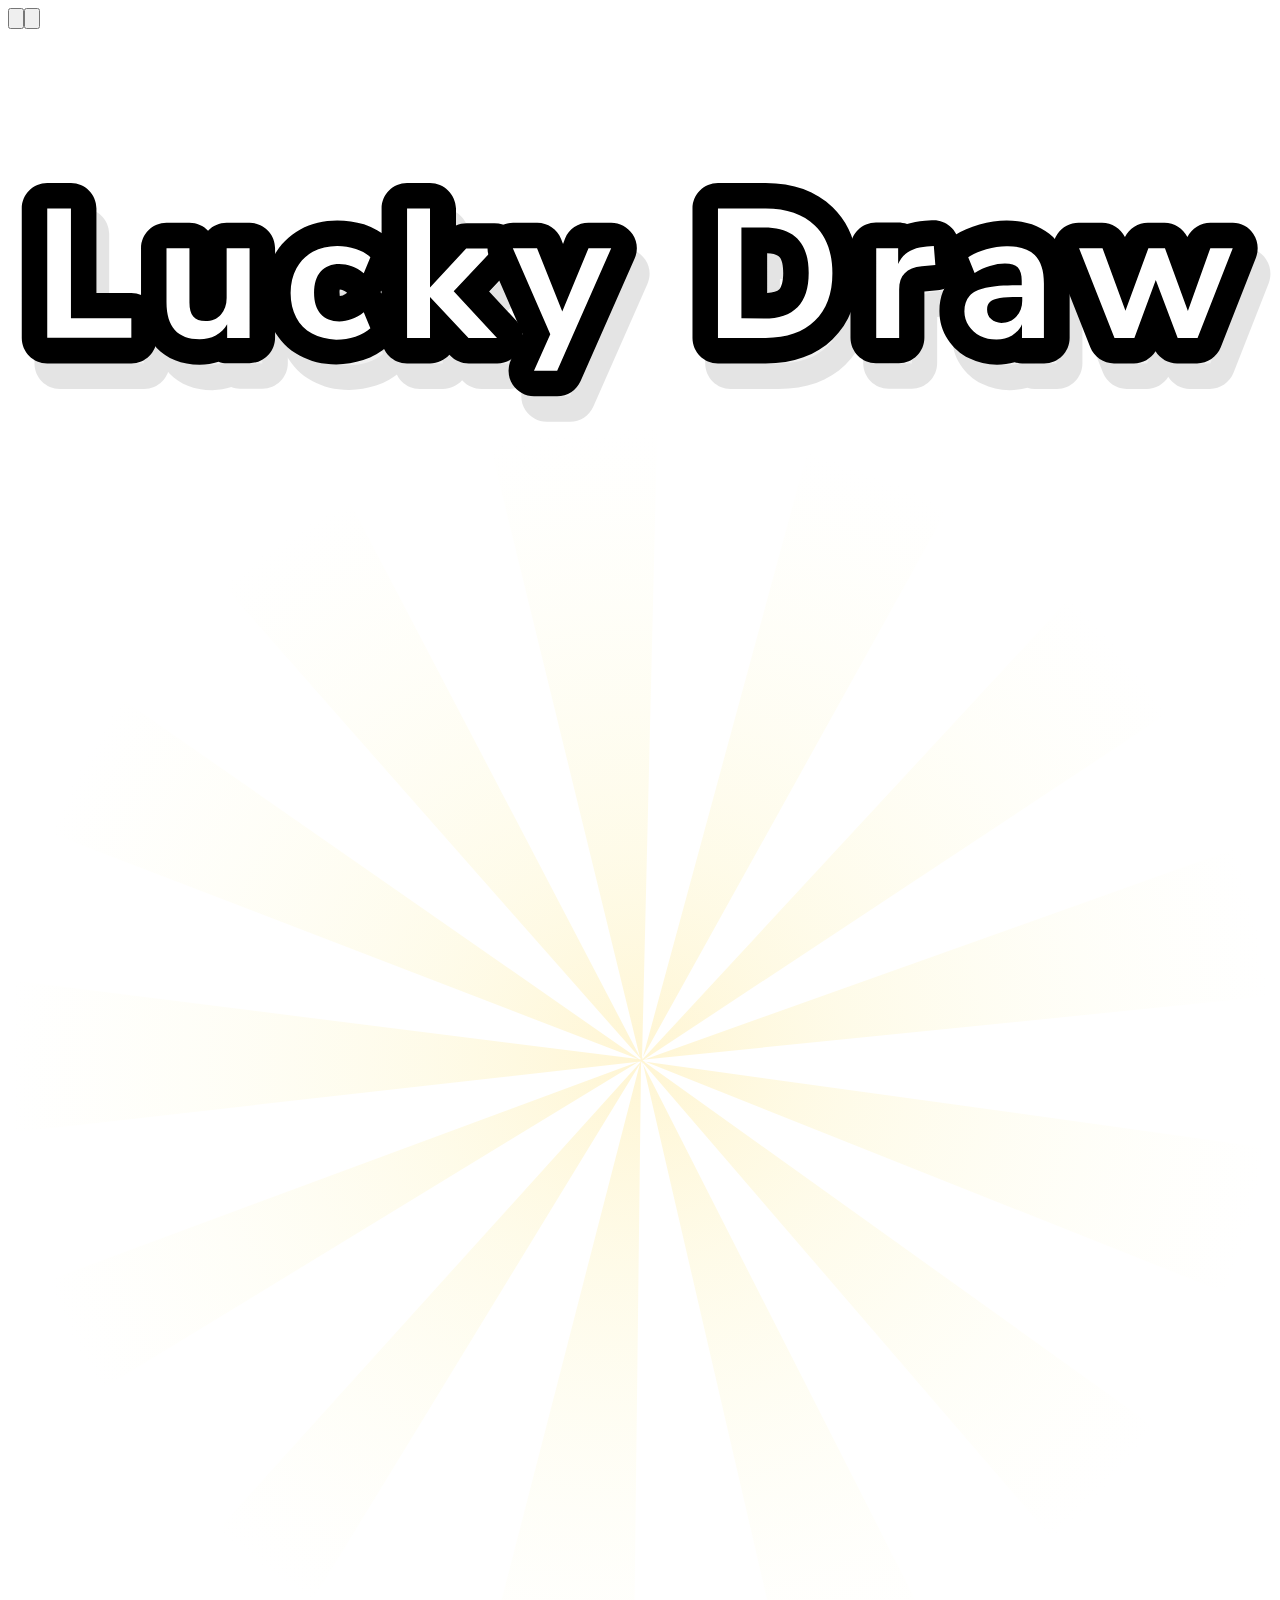
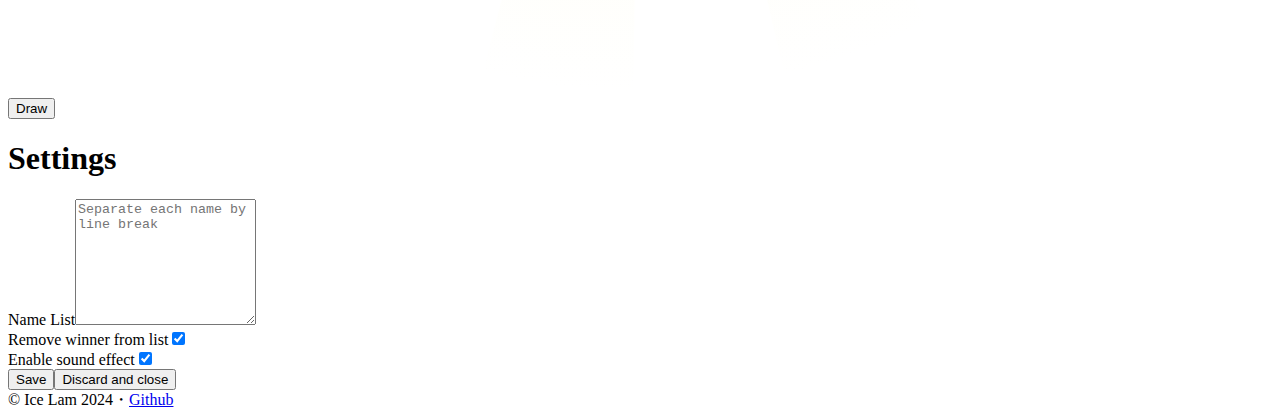
==== commit 3e16510b: "Add files via upload" ====
--- a/lucky-draw/index.html
+++ b/lucky-draw/index.html
@@ -1,4 +1,4 @@
-<!DOCTYPE html PUBLIC "-//W3C//DTD XHTML 1.1//EN" "http://www.w3.org/TR/xhtml11/DTD/xhtml11.dtd"><html xmlns="http://www.w3.org/1999/xhtml" xml:lang="en" lang="en"><head><meta http-equiv="Content-Type" content="text/html; charset=utf-8"><meta name="language" content="English"><meta http-equiv="X-UA-Compatible" content="IE=edge"><meta name="viewport" content="width=device-width,initial-scale=1,user-scalable=no"><meta name="format-detection" content="telephone=no, date=no, address=no, email=no"><meta name="msapplication-tap-highlight" content="no"><meta name="description" content="Simple HTML5 random name picker for picking lucky draw winner using Web Animations and AudioContext API."><meta name="keywords" content="lucky draw, lucky draw online, lucky draw app, random name picker, name picker"><meta name="title" content="Random Name Picker for Lucky Draw"><link rel="canonical" href="https://localhost:8888/"><meta property="og:description" content="Simple HTML5 random name picker for picking lucky draw winner using Web Animations and AudioContext API."><meta property="og:title" content="Random Name Picker for Lucky Draw"><meta property="og:type" content="website"><meta property="og:url" content="https://localhost:8888/"><meta property="og:image" content="https://localhost:8888/assets/images/og/og-image.png"><meta property="og:image:secure_url" content="https://localhost:8888/assets/images/og/og-image.png"><meta property="og:image:type" content="image/png"><meta property="og:image:width" content="1200"><meta property="og:image:height" content="630"><meta property="og:image:alt" content="Simple HTML5 random name picker for picking lucky draw winner using Web Animations and AudioContext API."><meta property="og:site_name" content="localhost:8888"><link rel="manifest" href="manifest.json"><meta name="apple-mobile-web-app-status-bar-style" content="black"><meta name="apple-mobile-web-app-capable" content="yes"><link rel="apple-touch-icon" sizes="180x180" href="assets/images/touch-icons/apple-touch-icon-180x180.png"><link rel="apple-touch-icon" sizes="152x152" href="assets/images/touch-icons/apple-touch-icon-152x152.png"><link rel="apple-touch-icon" sizes="144x144" href="assets/images/touch-icons/apple-touch-icon-144x144.png"><link rel="apple-touch-icon" sizes="120x120" href="assets/images/touch-icons/apple-touch-icon-120x120.png"><link rel="apple-touch-icon" sizes="114x114" href="assets/images/touch-icons/apple-touch-icon-114x114.png"><link rel="apple-touch-icon" sizes="76x76" href="assets/images/touch-icons/apple-touch-icon-76x76.png"><link rel="apple-touch-icon" sizes="72x72" href="assets/images/touch-icons/apple-touch-icon-72x72.png"><link rel="apple-touch-icon" sizes="57x57" href="assets/images/touch-icons/apple-touch-icon-57x57.png"><link rel="apple-touch-icon" href="assets/images/touch-icons/apple-touch-icon-57x57.png"><meta name="theme-color" content="#024c99"><meta name="mobile-web-app-capable" content="yes"><link rel="shortcut icon" href="assets/images/favicon.ico" type="image/x-icon"><title>Random Name Picker for Lucky Draw</title><script>!function(e,t,a,n,g){e[n]=e[n]||[],e[n].push({"gtm.start":(new Date).getTime(),event:"gtm.js"});var m=t.getElementsByTagName(a)[0],r=t.createElement(a);r.async=!0,r.src="https://www.googletagmanager.com/gtm.js?id=GTM-54B6D4G",m.parentNode.insertBefore(r,m)}(window,document,"script","dataLayer")</script><script defer="defer" src="assets/js/vendor.1891b3a6.js"></script><script defer="defer" src="assets/js/app.99dad608.js"></script><link href="assets/css/app.99dad608.css" rel="stylesheet"></head><body><noscript><iframe src="https://www.googletagmanager.com/ns.html?id=GTM-54B6D4G" height="0" width="0" style="display:none;visibility:hidden"></iframe></noscript><div class="theme--blue" id="app"><div class="main"><div class="control-group"><button class="icon-button icon-button--small" id="fullscreen-button"><?xml version="1.0" encoding="utf-8"?> <svg version="1.1" id="Layer_1" xmlns="http://www.w3.org/2000/svg" xmlns:xlink="http://www.w3.org/1999/xlink" x="0px" y="0px" viewBox="0 0 40 40" style="enable-background:new 0 0 40 40" xml:space="preserve" fill="currentcolor"><g id="fullscreen-icon"><g><path d="M8.3,5H1.7C0.7,5,0,5.7,0,6.7v6.7C0,14.3,0.7,15,1.7,15c0.9,0,1.7-0.7,1.7-1.7v-5h5c0.9,0,1.7-0.7,1.7-1.7
+<!DOCTYPE html PUBLIC "-//W3C//DTD XHTML 1.1//EN" "http://www.w3.org/TR/xhtml11/DTD/xhtml11.dtd"><html xmlns="http://www.w3.org/1999/xhtml" xml:lang="en" lang="en"><head><meta http-equiv="Content-Type" content="text/html; charset=utf-8"><meta name="language" content="English"><meta http-equiv="X-UA-Compatible" content="IE=edge"><meta name="viewport" content="width=device-width,initial-scale=1,user-scalable=no"><meta name="format-detection" content="telephone=no, date=no, address=no, email=no"><meta name="msapplication-tap-highlight" content="no"><meta name="description" content="Simple HTML5 random name picker for picking lucky draw winner using Web Animations and AudioContext API."><meta name="keywords" content="lucky draw, lucky draw online, lucky draw app, random name picker, name picker"><meta name="title" content="Random Name Picker for Lucky Draw"><link rel="canonical" href="https://localhost:8888/"><meta property="og:description" content="Simple HTML5 random name picker for picking lucky draw winner using Web Animations and AudioContext API."><meta property="og:title" content="Random Name Picker for Lucky Draw"><meta property="og:type" content="website"><meta property="og:url" content="https://localhost:8888/"><meta property="og:image" content="https://localhost:8888/assets/images/og/og-image.png"><meta property="og:image:secure_url" content="https://localhost:8888/assets/images/og/og-image.png"><meta property="og:image:type" content="image/png"><meta property="og:image:width" content="1200"><meta property="og:image:height" content="630"><meta property="og:image:alt" content="Simple HTML5 random name picker for picking lucky draw winner using Web Animations and AudioContext API."><meta property="og:site_name" content="localhost:8888"><link rel="manifest" href="manifest.json"><meta name="apple-mobile-web-app-status-bar-style" content="black"><meta name="apple-mobile-web-app-capable" content="yes"><link rel="apple-touch-icon" sizes="180x180" href="assets/images/touch-icons/apple-touch-icon-180x180.png"><link rel="apple-touch-icon" sizes="152x152" href="assets/images/touch-icons/apple-touch-icon-152x152.png"><link rel="apple-touch-icon" sizes="144x144" href="assets/images/touch-icons/apple-touch-icon-144x144.png"><link rel="apple-touch-icon" sizes="120x120" href="assets/images/touch-icons/apple-touch-icon-120x120.png"><link rel="apple-touch-icon" sizes="114x114" href="assets/images/touch-icons/apple-touch-icon-114x114.png"><link rel="apple-touch-icon" sizes="76x76" href="assets/images/touch-icons/apple-touch-icon-76x76.png"><link rel="apple-touch-icon" sizes="72x72" href="assets/images/touch-icons/apple-touch-icon-72x72.png"><link rel="apple-touch-icon" sizes="57x57" href="assets/images/touch-icons/apple-touch-icon-57x57.png"><link rel="apple-touch-icon" href="assets/images/touch-icons/apple-touch-icon-57x57.png"><meta name="theme-color" content="#024c99"><meta name="mobile-web-app-capable" content="yes"><link rel="shortcut icon" href="assets/images/favicon.ico" type="image/x-icon"><title>Random Name Picker for Lucky Draw</title><script>!function(e,t,a,n,g){e[n]=e[n]||[],e[n].push({"gtm.start":(new Date).getTime(),event:"gtm.js"});var m=t.getElementsByTagName(a)[0],r=t.createElement(a);r.async=!0,r.src="https://www.googletagmanager.com/gtm.js?id=GTM-54B6D4G",m.parentNode.insertBefore(r,m)}(window,document,"script","dataLayer")</script><script defer="defer" src="assets/js/vendor.1891b3a6.js"></script><script defer="defer" src="assets/js/app.1d362c62.js"></script><link href="assets/css/app.1d362c62.css" rel="stylesheet"></head><body><noscript><iframe src="https://www.googletagmanager.com/ns.html?id=GTM-54B6D4G" height="0" width="0" style="display:none;visibility:hidden"></iframe></noscript><div class="theme--blue" id="app"><div class="main"><div class="control-group"><button class="icon-button icon-button--small" id="fullscreen-button"><?xml version="1.0" encoding="utf-8"?> <svg version="1.1" id="Layer_1" xmlns="http://www.w3.org/2000/svg" xmlns:xlink="http://www.w3.org/1999/xlink" x="0px" y="0px" viewBox="0 0 40 40" style="enable-background:new 0 0 40 40" xml:space="preserve" fill="currentcolor"><g id="fullscreen-icon"><g><path d="M8.3,5H1.7C0.7,5,0,5.7,0,6.7v6.7C0,14.3,0.7,15,1.7,15c0.9,0,1.7-0.7,1.7-1.7v-5h5c0.9,0,1.7-0.7,1.7-1.7
 			S9.3,5,8.3,5z"/><path d="M40,13.3V6.7C40,5.7,39.3,5,38.3,5h-6.7C30.7,5,30,5.7,30,6.7c0,0.9,0.7,1.7,1.7,1.7h5v5
 			c0,0.9,0.7,1.7,1.7,1.7S40,14.3,40,13.3z"/><path d="M31.7,35h6.7c0.9,0,1.7-0.7,1.7-1.7v-6.7c0-0.9-0.7-1.7-1.7-1.7c-0.9,0-1.7,0.7-1.7,1.7v5h-5
 			c-0.9,0-1.7,0.7-1.7,1.7S30.7,35,31.7,35z"/><path d="M0,26.7v6.7C0,34.3,0.7,35,1.7,35h6.7c0.9,0,1.7-0.7,1.7-1.7c0-0.9-0.7-1.7-1.7-1.7h-5v-5
@@ -80,4 +80,4 @@
 					c-1.7-3.4-5.1-5.6-9-5.6h-9.2c-3.3,0-6.4,1.6-8.3,4.4c-1.9,2.7-2.2,6.2-1,9.3l13.9,35.2c1.5,3.8,5.2,6.3,9.3,6.3h7.8
 					c3.5,0,6.7-1.9,8.5-4.8c1.8,2.9,5,4.8,8.5,4.8h7.8c4.1,0,7.8-2.5,9.3-6.3l13.8-35.2c1.2-3.1,0.8-6.6-1-9.3
 					C487,17.2,483.9,15.6,480.6,15.6L480.6,15.6z M480.6,35.6L480.6,35.6L480.6,35.6L480.6,35.6z"/><path class="st4" d="M471.8,25.6h8.8l-13.8,35.2H459l-8.6-22.7L442,60.8h-7.8l-13.9-35.2h9.2l9,24.5l9-24.5h6.5l9,24.6
-					L471.8,25.6z"/></g></g></g></g></svg></div><div class="slot"><div class="slot__outer"><div class="slot__inner"><div class="slot__shadow"></div><div class="reel" id="reel"></div></div></div><div class="sunburst" id="sunburst"><img src="assets/images/sunburst.0838324a.svg" alt="sunburst"></div></div><button class="solid-button" id="draw-button">Draw</button></div><div class="settings" id="settings"><div class="settings__panel" id="settings-panel"><div class="settings__panel__group"><h1 class="settings__title">Settings</h1><div class="input-group"><label class="input-label" for="name-list">Name List</label><textarea class="input-field input-field--textarea" rows="8" placeholder="Separate each name by line break" id="name-list"></textarea></div><div class="input-group input-group--2-column"><label class="input-label" for="remove-from-list">Remove winner from list</label><label class="input--switch"><input type="checkbox" checked="true" id="remove-from-list"><span class="slider"></span></label></div><div class="input-group input-group--2-column"><label class="input-label" for="enable-sound">Enable sound effect</label><label class="input--switch"><input type="checkbox" checked="true" id="enable-sound"><span class="slider"></span></label></div></div><div class="settings__panel__group"><button class="solid-button solid-button" id="settings-save">Save</button><button class="solid-button solid-button--danger" id="settings-close">Discard and close</button></div></div></div></div><div class="footer"><span>© Ice Lam 2023・</span><a href="https://github.com/icelam/random-name-picker" target="_blank">Github</a></div></div></body></html>+					L471.8,25.6z"/></g></g></g></g></svg></div><div class="slot"><div class="slot__outer"><div class="slot__inner"><div class="slot__shadow"></div><div class="reel" id="reel"></div></div></div><div class="sunburst" id="sunburst"><img src="assets/images/sunburst.0838324a.svg" alt="sunburst"></div></div><button class="solid-button" id="draw-button">Draw</button></div><div class="settings" id="settings"><div class="settings__panel" id="settings-panel"><div class="settings__panel__group"><h1 class="settings__title">Settings</h1><div class="input-group"><label class="input-label" for="name-list">Name List</label><textarea class="input-field input-field--textarea" rows="8" placeholder="Separate each name by line break" id="name-list"></textarea></div><div class="input-group input-group--2-column"><label class="input-label" for="remove-from-list">Remove winner from list</label><label class="input--switch"><input type="checkbox" checked="true" id="remove-from-list"><span class="slider"></span></label></div><div class="input-group input-group--2-column"><label class="input-label" for="enable-sound">Enable sound effect</label><label class="input--switch"><input type="checkbox" checked="true" id="enable-sound"><span class="slider"></span></label></div></div><div class="settings__panel__group"><button class="solid-button solid-button" id="settings-save">Save</button><button class="solid-button solid-button--danger" id="settings-close">Discard and close</button></div></div></div></div><div class="footer"><span>© Ice Lam 2024・</span><a href="https://github.com/icelam/random-name-picker" target="_blank">Github</a></div></div></body></html>